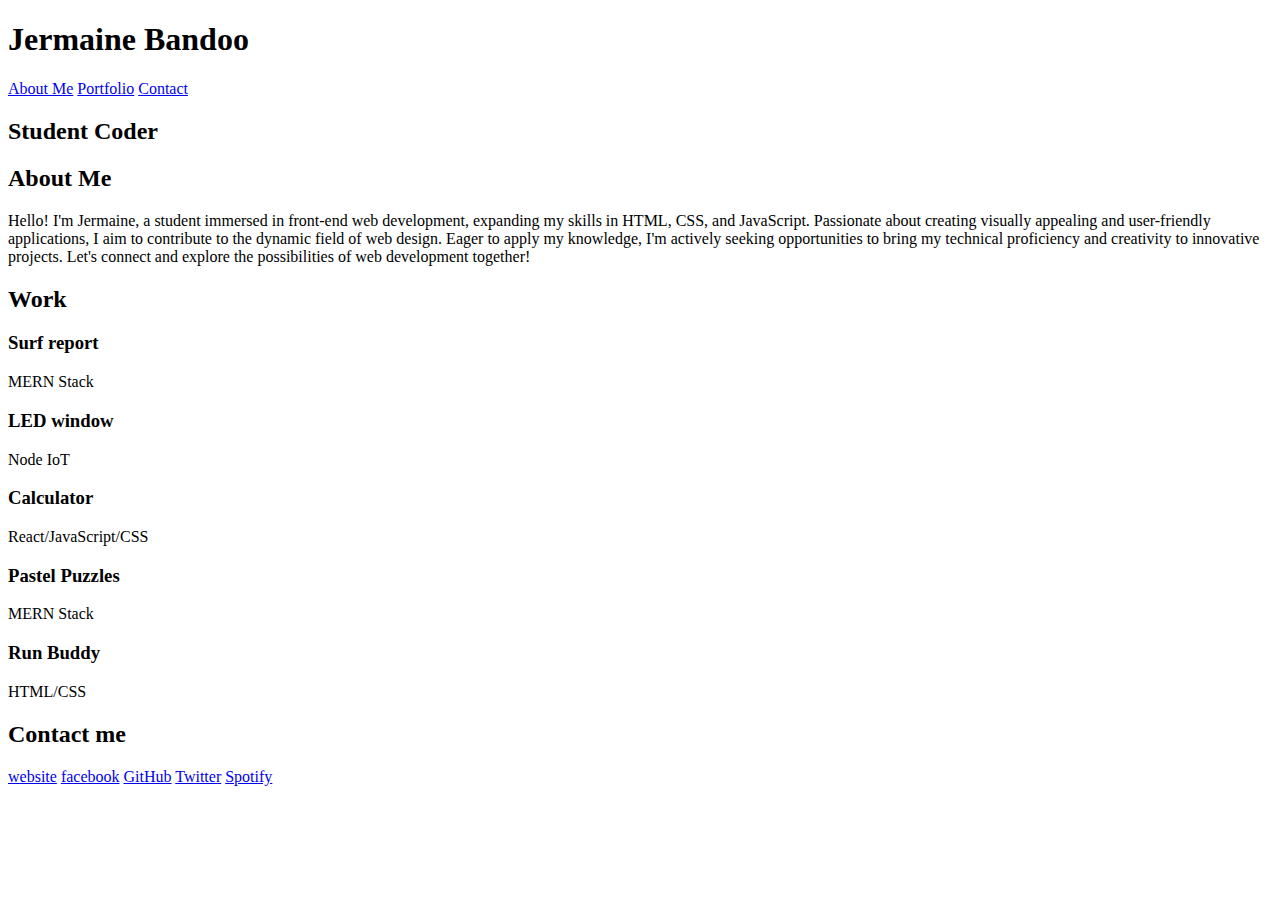
==== assets/index.html @ 6128a4bc "Loading my part completed project on github" ====
<!DOCTYPE html>
<html lang="en-gb">

<head>
  <meta charset="UTF-8">
  <meta name="viewport" content="width=device-width, initial-scale=1.0">
  <meta http-equiv="X-UA-Compatible" content="ie=edge">
  <title>Jermaine // Web Developer Portfolio</title>
  <link rel="stylesheet" href="../starter/css/style.css" />
</head>

<body>
<!-- main logo / nav -->
  <header>
    <h1>Jermaine Bandoo</h1>
    <nav>
      <a href="#about">About Me</a>
      <a href="#work">Portfolio</a>
      <a href="#contact">Contact</a>
    </nav>
    
  </header>
<!-- hero banner -->
  <section class="hero-banner">
    <div>
      <h2>Student Coder</h2>
    </div>
  </section>

  <main class="page-wrapper">
<!-- about me section -->
<section class="page-section" id="about">
  <h2 class="profile-heading">About Me</h2>
  <!-- profile photo -->
  <p>
    Hello! I'm Jermaine, a student immersed in front-end web development, expanding my skills in HTML, CSS, and JavaScript. Passionate about creating visually appealing and user-friendly applications, I aim to contribute to the dynamic field of web design. Eager to apply my knowledge, I'm actively seeking opportunities to bring my technical proficiency and creativity to innovative projects. Let's connect and explore the possibilities of web development together!
  </p>
</section>

<!--Work Section-->
<!-- Portfolio project grid-template -->
<section class="work-grid" id="work">
  <div class="grid-item Surf-report" style="grid-column: span 2;">
    <!-- Your project content -->
    <h2 class="profile-heading">Work</h2>
    <div class="grid-contents-span">
      <h3>Surf report</h3>
      <p>MERN Stack</p>
    </div>
  </div>

  <div class="grid-item led-window">
    <!-- Your project content -->
    <div class="grid-contents">
      <h3>LED window</h3>
      <p>Node IoT</p>
    </div>
  </div>

  <div class="grid-item calculator">
    <!-- Your project content -->
    <div class="grid-contents">
      <h3>Calculator</h3>
      <p>React/JavaScript/CSS</p>
    </div>
  </div>

  <div class="grid-item pastel-puzzles">
    <!-- Your project content -->
    <div class="grid-contents">
      <h3>Pastel Puzzles</h3>
      <p>MERN Stack</p>
    </div>
  </div>

  <div class="grid-item run-buddy">
    <!-- Your project content -->
    <div class="grid-contents">
      <h3>Run Buddy</h3>
      <p>HTML/CSS</p>
    </div>
  </div>
</div>
</section>

<!-- contact section-->
<section class="contact-me" id="contact">
  <h2 class="profile-heading">Contact me</h2>
  <p>
    <nav>
      <a href="#Website" title="Visit my personal website" rel="noopener noreferrer">website</a>
      <a href="#https://www.facebook.com/jay.bee.148" title="Connect with me on Facebook" rel="noopener noreferrer">facebook</a>
      <a href="#https://github.com/jjbstudent" title="Check out my GitHub repositories" rel="noopener noreferrer">GitHub</a>
      <a href="#https://twitter.com/jblearn2023" title="Follow me on Twitter" rel="noopener noreferrer">Twitter</a>
      <a href="#https://open.spotify.com/user/312y6dqqundvmxnklrx4s4doixye" title="Listen to my favorite music on Spotify" rel="noopener noreferrer">Spotify</a>
    </nav>
  </p>
</section>

  </main>
</body>
</html>
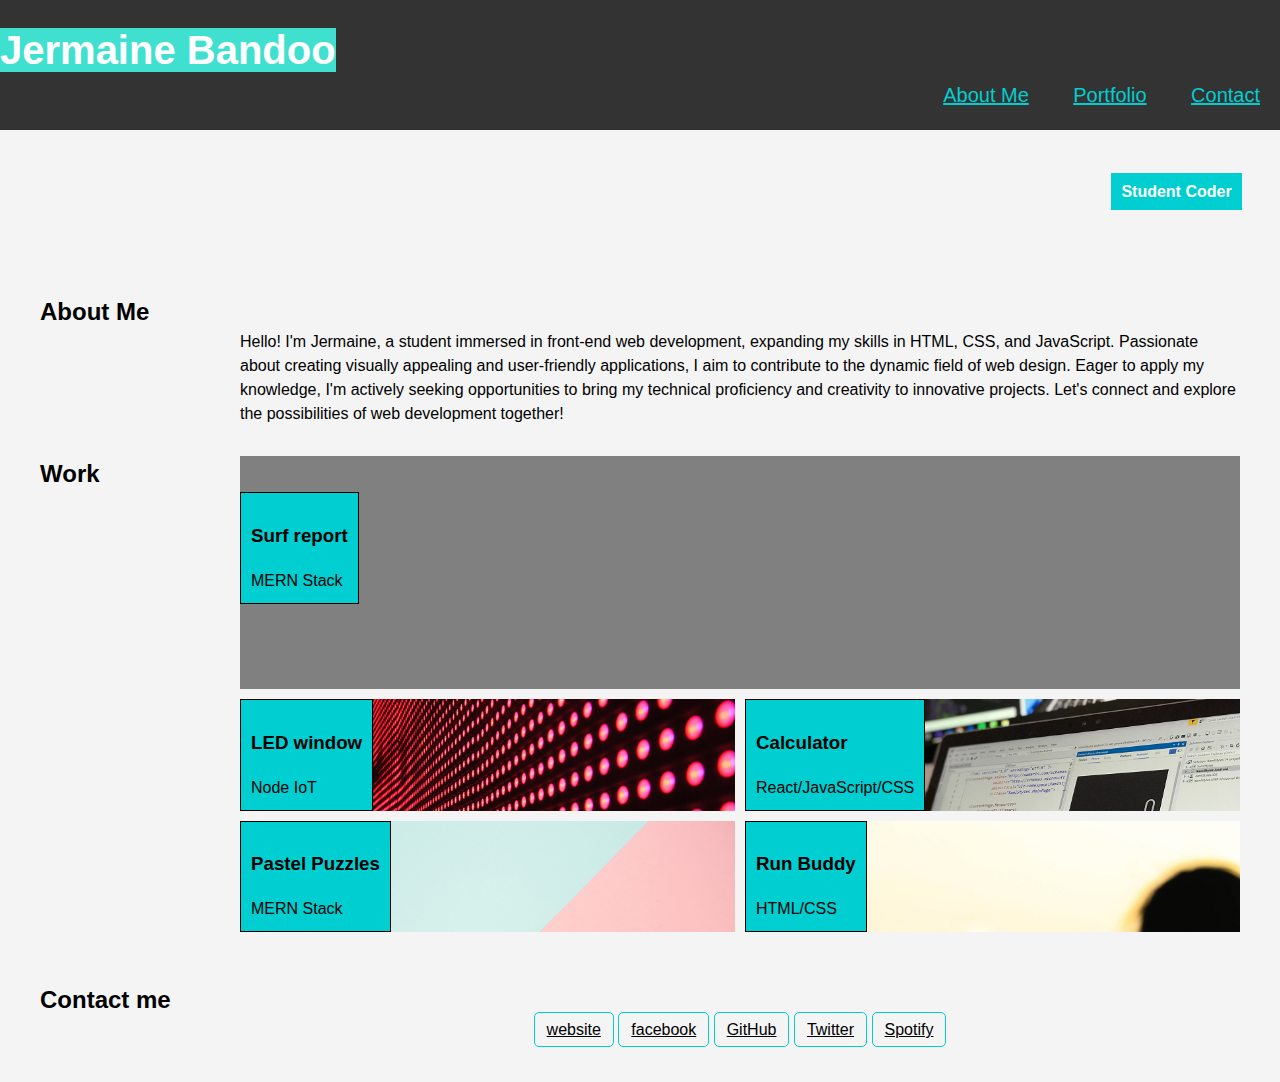
==== commit b0e8f350: "update/upload draft project" ====
--- a/assets/index.html
+++ b/assets/index.html
@@ -6,7 +6,7 @@
   <meta name="viewport" content="width=device-width, initial-scale=1.0">
   <meta http-equiv="X-UA-Compatible" content="ie=edge">
   <title>Jermaine // Web Developer Portfolio</title>
-  <link rel="stylesheet" href="../starter/css/style.css" />
+  <link rel="stylesheet" href="../assets/css/style.css" />
 </head>
 
 <body>
@@ -43,7 +43,7 @@
   <div class="grid-item Surf-report" style="grid-column: span 2;">
     <!-- Your project content -->
     <h2 class="profile-heading">Work</h2>
-    <div class="grid-contents-span">
+    <div class="grid-contents">
       <h3>Surf report</h3>
       <p>MERN Stack</p>
     </div>
--- a/assets/css/style.css
+++ b/assets/css/style.css
@@ -0,0 +1,185 @@
+:root {
+  --turquoise-color: #00CED1; /* Adjust the color code as needed */
+}
+
+/* Reset some default styles */
+body,
+h1,
+h2,
+p,
+nav,
+ul,
+li {
+  margin: 0;
+  padding: 0;
+}
+
+/* Global Styles */
+body {
+  background-color: #f4f4f4;
+  font-family: 'Arial', sans-serif;
+  line-height: 1.5;
+}
+
+.page-wrapper {
+  max-width: 95%;
+  margin: 0 0 0 200px;
+  padding: 40px;
+  position: relative;
+}
+
+/* Header Styles */
+header {
+  background-color: #333;
+  color: #fff;
+  padding: 20px 0;
+}
+
+h1 {
+  font-size: 2.5em;
+  text-align: left;
+  background-color: turquoise;
+  display: unset;
+  text-size-adjust: 0px;
+  
+}
+/*header navigating styling*/
+header nav {
+    margin-top: 0%;
+    text-align: right;
+}
+
+header nav a {
+  color: var(--turquoise-color);/* Replace with your desired text color value */
+  padding: 10px 15px; /* Add some padding for better spacing */
+  margin: 0 5px; /* Add margin to separate links */
+  border-radius: 5px; /* Add rounded corners to the links */
+  font-size: 20px;
+}
+
+header nav a:hover {
+  background-color: blue; /* Replace with your desired background color value on hover */
+  color: rgb(255, 47, 245); /* Replace with your desired text color value on hover */
+}
+
+/* Hero Banner Styles */
+.hero-banner {
+  background-image: url("../images/02-hero-bg.jpg");
+  background-size: cover; /* fits image to match grid area*/
+  color: #fff;
+  text-align: right;
+  padding: 50px 0;
+}
+
+.hero-banner h2 {
+  font-size: 1em;
+  display: unset;
+  margin:3%;
+  background-color: var(--turquoise-color);
+  padding: 10px;
+}
+
+/* Page Section Styles */
+.page-section {
+  margin-bottom: 30px; /* Add margin between page sections */
+}
+
+/*---------------------------------------------grid section-------------------------------------------------*/
+/* Add this CSS for the grid layout */
+.work-grid {
+  display: grid;
+  grid-template-columns: repeat(2, 1fr);
+  grid-template-rows: repeat(4, 1fr);
+  margin-bottom: 50px;
+  gap: 10px;
+}
+
+.grid-item {
+  position: relative;
+  padding: 0px;
+  background-color: var(--turquoise-color);
+}
+
+.grid-contents
+{
+  display: inline-block;
+  text-align: justify;
+  background-color:var(--turquoise-color);
+  border: 1px solid black;
+  padding: 10px; /* Add padding for better spacing */
+}
+.profile-heading {
+    display: block; /* Change to block to ensure one column */
+    position: relative;
+    left: -200px;
+    top: 0;
+    margin-right: 20px; /* Adjust the margin for spacing */
+  }
+  
+/* Style for merged rows */
+.Surf-report {
+  background-color: grey;
+  grid-row: span 2;
+}
+
+/* Additional styles for other projects if needed */
+.led-window {
+  background-image: url("../images/02-portfolio-1.jpg");
+  background-size: cover; /* fits image to match grid area*/
+  /* Styles for LED Window project */
+}
+
+.calculator {
+  background-image: url("../images/02-portfolio-2.jpg");
+  background-size: cover; /* fits image to match grid area*/
+  /* Styles for Calculator project */
+}
+
+.pastel-puzzles {
+  background-image: url("../images/02-portfolio-3.jpg");
+  background-size: cover; /* fits image to match grid area*/
+  /* Styles for Pastel Puzzles project */
+}
+
+.run-buddy {
+  background-image: url("../images/02-portfolio-4.jpg");
+  background-size: cover; /* fits image to match grid area*/
+  /* Styles for Run Buddy project */
+}
+/*Contact me section-------------------------!>*/
+.contact-me nav {
+  margin-top: 0%;
+  text-align: center /* Align the navigation to the right */
+}
+
+.contact-me a{
+  color:black; /* Link text color */
+  transition: color 0.3s ease; /* Smooth transition for color changes */
+  padding: 8px 12px;
+  border: 1px solid var(--turquoise-color);
+  border-radius: 5px;
+}
+
+.contact-me a:hover {
+  color: #480381; /* Hover color */
+  background-color: var(--turquoise-color) /* Hover background color */
+}
+
+
+/*---------------------------------------------grid section-------------------------------------------------*/
+/* Responsive Styles */
+@media (max-width: 600px) {
+  h1 {
+    font-size: 1.5em;
+  }
+
+  header nav {
+    flex-direction: column;
+    align-items: center;
+  }
+  .profile-headings {
+    position: static; /* Reset position for smaller screens */
+    margin-bottom: 10px; /* Add margin for spacing */
+  }
+}
+
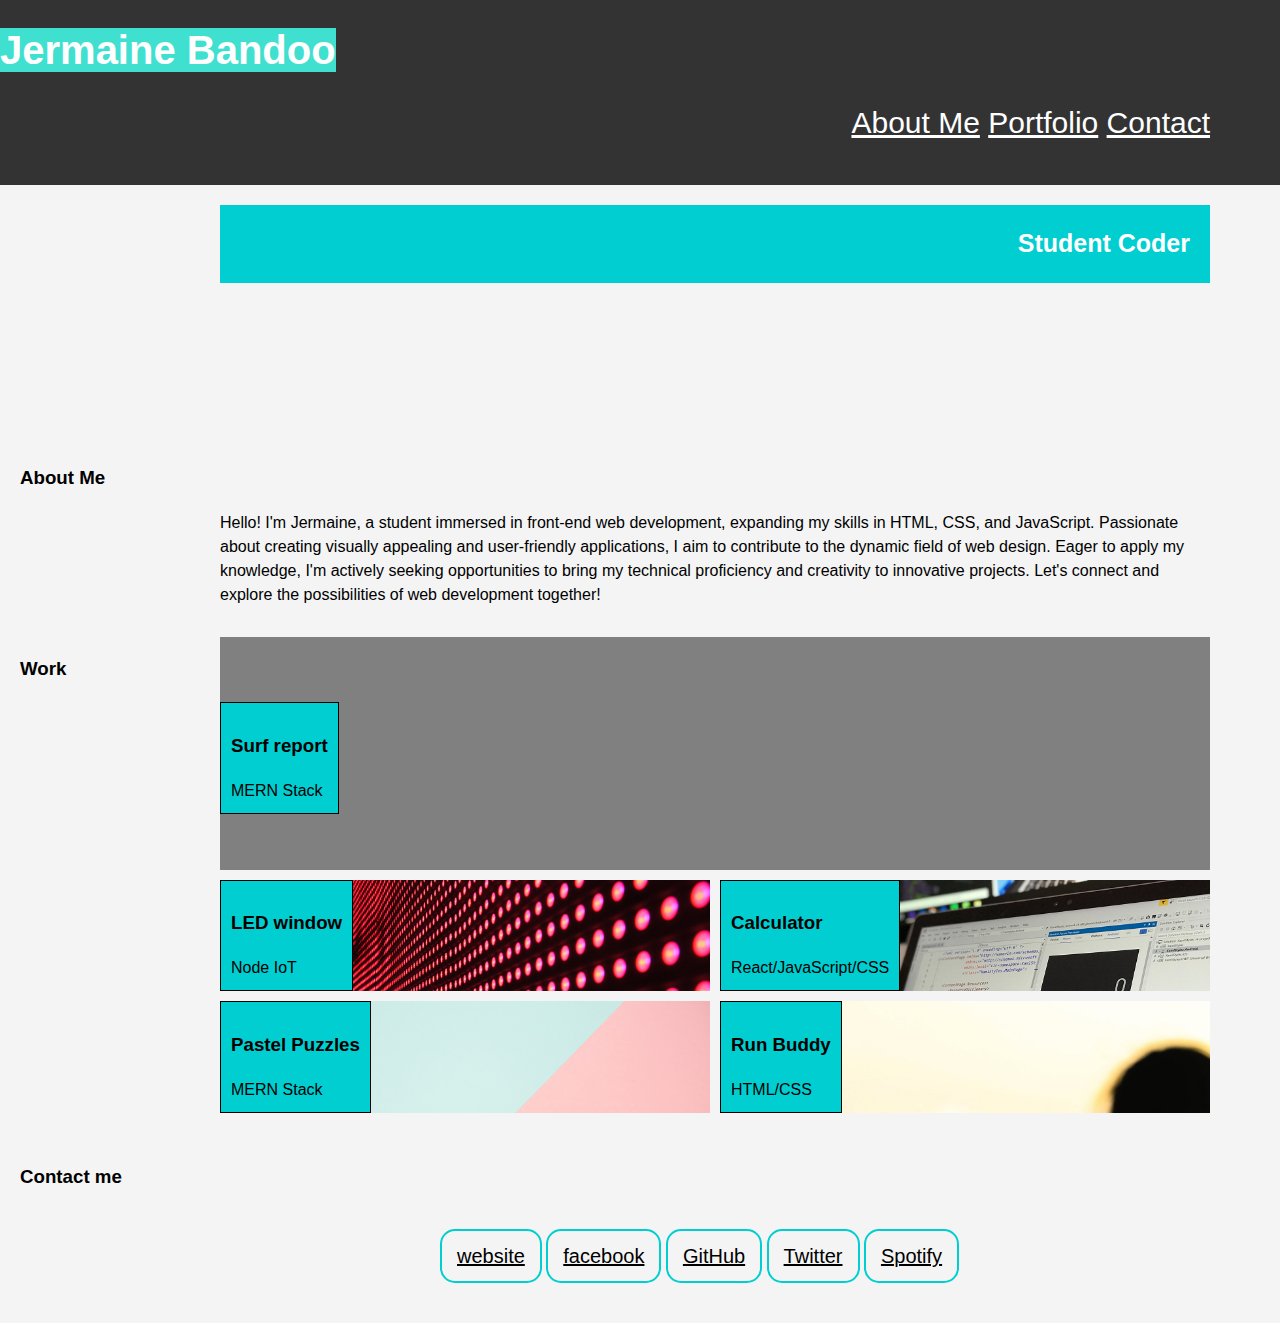
==== commit 9149b319: "CSS styling improvements" ====
--- a/assets/index.html
+++ b/assets/index.html
@@ -10,8 +10,8 @@
 </head>
 
 <body>
-<!-- main logo / nav -->
-  <header>
+<!-- main logo - name / nav links to page sections -->
+  <header id="header">
     <h1>Jermaine Bandoo</h1>
     <nav>
       <a href="#about">About Me</a>
@@ -30,7 +30,7 @@
   <main class="page-wrapper">
 <!-- about me section -->
 <section class="page-section" id="about">
-  <h2 class="profile-heading">About Me</h2>
+  <h3 class="profile-heading">About Me</h3>
   <!-- profile photo -->
   <p>
     Hello! I'm Jermaine, a student immersed in front-end web development, expanding my skills in HTML, CSS, and JavaScript. Passionate about creating visually appealing and user-friendly applications, I aim to contribute to the dynamic field of web design. Eager to apply my knowledge, I'm actively seeking opportunities to bring my technical proficiency and creativity to innovative projects. Let's connect and explore the possibilities of web development together!
@@ -42,7 +42,7 @@
 <section class="work-grid" id="work">
   <div class="grid-item Surf-report" style="grid-column: span 2;">
     <!-- Your project content -->
-    <h2 class="profile-heading">Work</h2>
+    <h3 class="profile-heading">Work</h3>
     <div class="grid-contents">
       <h3>Surf report</h3>
       <p>MERN Stack</p>
@@ -85,7 +85,7 @@
 
 <!-- contact section-->
 <section class="contact-me" id="contact">
-  <h2 class="profile-heading">Contact me</h2>
+  <h3 class="profile-heading">Contact me</h3>
   <p>
     <nav>
       <a href="#Website" title="Visit my personal website" rel="noopener noreferrer">website</a>
--- a/assets/css/style.css
+++ b/assets/css/style.css
@@ -21,10 +21,15 @@
   line-height: 1.5;
 }
 
-.page-wrapper {
+/* Structure alignment only*/
+.page-wrapper,
+.contact-me nav,
+.hero-banner h2,
+#header nav
+{
   max-width: 95%;
-  margin: 0 0 0 200px;
-  padding: 40px;
+  margin: 0px 50px 0px 200px;
+  padding: 20px;
   position: relative;
 }
 
@@ -35,50 +40,46 @@
   padding: 20px 0;
 }
 
-h1 {
+h1{
   font-size: 2.5em;
   text-align: left;
   background-color: turquoise;
   display: unset;
-  text-size-adjust: 0px;
-  
-}
-/*header navigating styling*/
-header nav {
-    margin-top: 0%;
-    text-align: right;
 }
 
-header nav a {
-  color: var(--turquoise-color);/* Replace with your desired text color value */
-  padding: 10px 15px; /* Add some padding for better spacing */
-  margin: 0 5px; /* Add margin to separate links */
-  border-radius: 5px; /* Add rounded corners to the links */
-  font-size: 20px;
+/*header navigating styling*/
+#header nav{
+  border-radius: 5px; /* Add rounded cor/ners to the links */
+  font-size: 30px;
+  text-align: right;
 }
 
-header nav a:hover {
-  background-color: blue; /* Replace with your desired background color value on hover */
-  color: rgb(255, 47, 245); /* Replace with your desired text color value on hover */
+#header nav a{
+  border-radius: 5px; /* Add rounded corners to the links */
+  font-size: 30px;
+  justify-content: space-between;
+  color: white;
+}
+
+#header nav a:hover {
+  background-color: var(--turquoise-color); /* background color value on hover */
+  color: rgb(255, 255, 255); /*  text color value on hover */
 }
 
 /* Hero Banner Styles */
 .hero-banner {
   background-image: url("../images/02-hero-bg.jpg");
   background-size: cover; /* fits image to match grid area*/
-  color: #fff;
-  text-align: right;
-  padding: 50px 0;
+  height: 200px;
+  padding: 20px;
 }
 
-.hero-banner h2 {
-  font-size: 1em;
-  display: unset;
-  margin:3%;
+.hero-banner h2{
   background-color: var(--turquoise-color);
-  padding: 10px;
+  color: white;
+  font-size: 25px;
+  text-align: right;
 }
-
 /* Page Section Styles */
 .page-section {
   margin-bottom: 30px; /* Add margin between page sections */
@@ -147,21 +148,19 @@
   /* Styles for Run Buddy project */
 }
 /*Contact me section-------------------------!>*/
-.contact-me nav {
-  margin-top: 0%;
-  text-align: center /* Align the navigation to the right */
-}
 
 .contact-me a{
+  display: inline-block;
   color:black; /* Link text color */
   transition: color 0.3s ease; /* Smooth transition for color changes */
-  padding: 8px 12px;
-  border: 1px solid var(--turquoise-color);
-  border-radius: 5px;
+  padding: 10px 15px;
+  border: 2px solid var(--turquoise-color);
+  border-radius: 15px;
+  font-size: 20px;
 }
 
 .contact-me a:hover {
-  color: #480381; /* Hover color */
+  color: #ffffff; /* Hover color */
   background-color: var(--turquoise-color) /* Hover background color */
 }
 
@@ -174,7 +173,8 @@
   }
 
   header nav {
-    flex-direction: column;
+    position: relative;
+    flex-direction: row;
     align-items: center;
   }
   .profile-headings {
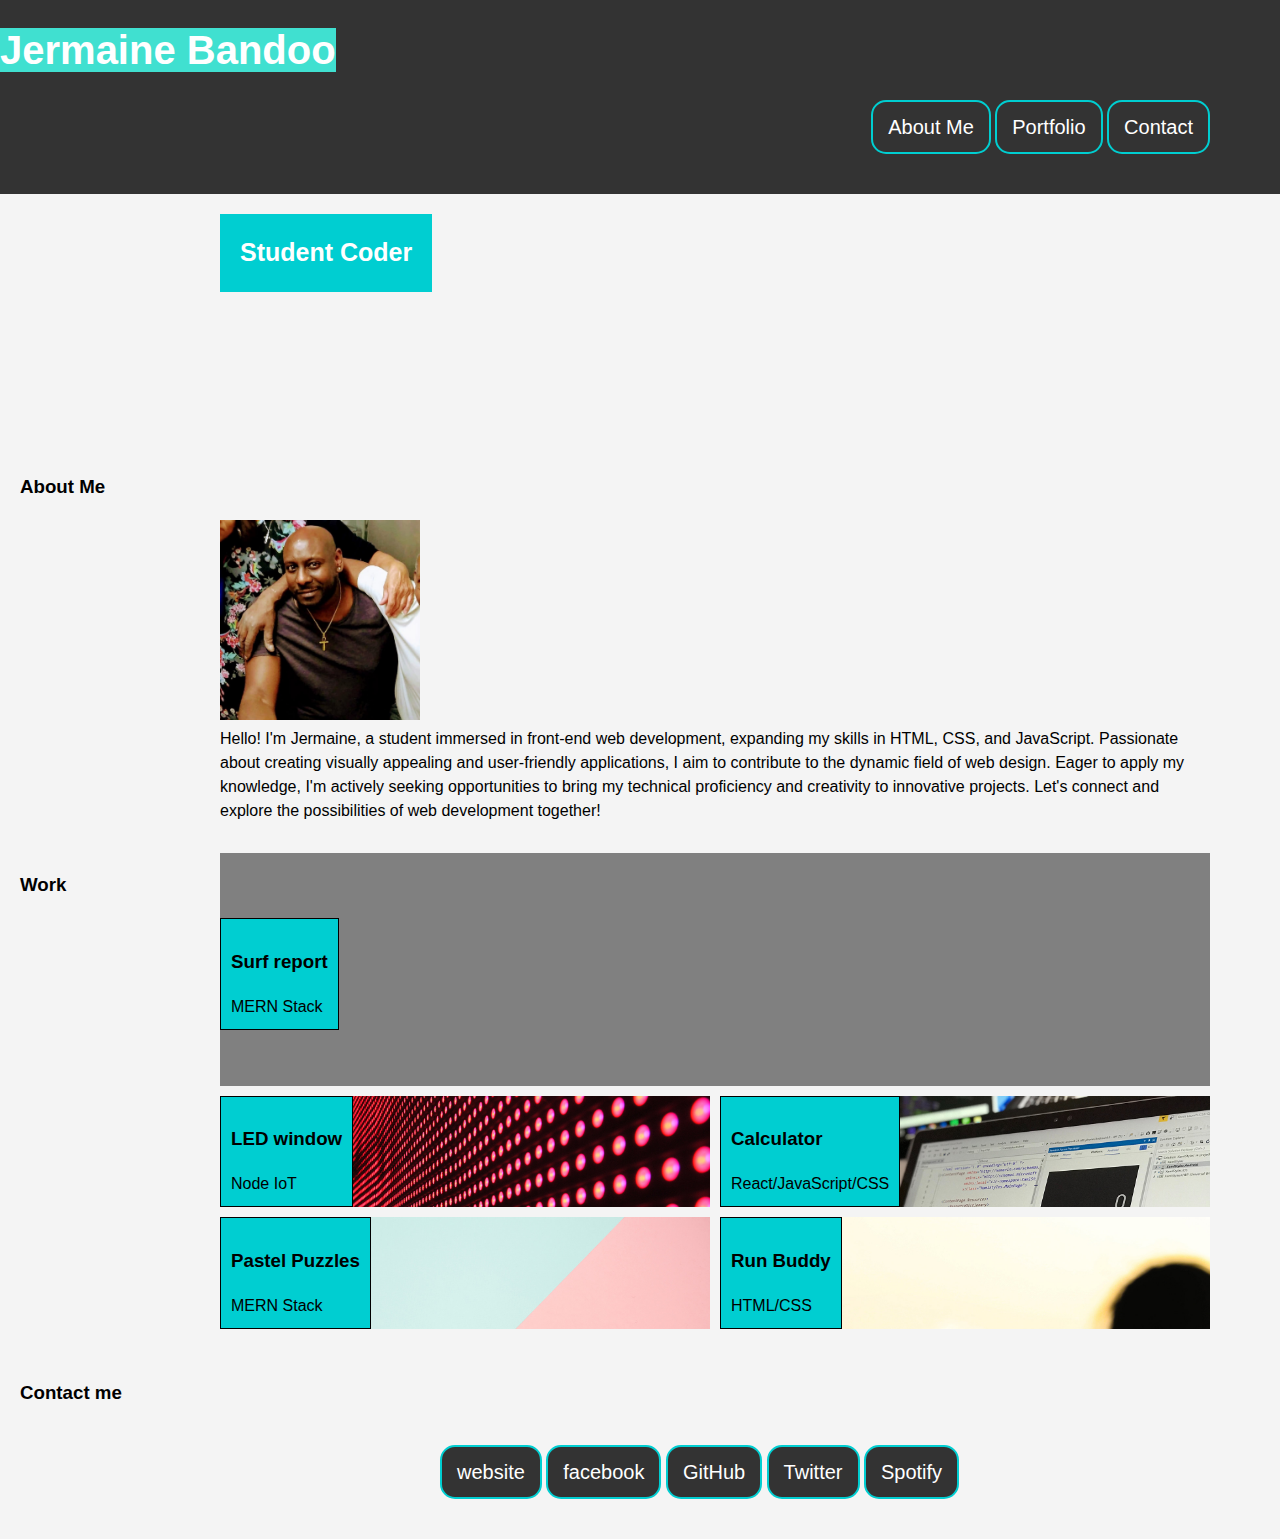
==== commit 571003d4: "Add profile image" ====
--- a/assets/index.html
+++ b/assets/index.html
@@ -30,8 +30,11 @@
   <main class="page-wrapper">
 <!-- about me section -->
 <section class="page-section" id="about">
+
   <h3 class="profile-heading">About Me</h3>
+  <img src="../ref images/387878848_10228642624063506_5184495391563335281_n.jpg" alt="Facebook profile pic" width="200" height="200">
   <!-- profile photo -->
+</p>
   <p>
     Hello! I'm Jermaine, a student immersed in front-end web development, expanding my skills in HTML, CSS, and JavaScript. Passionate about creating visually appealing and user-friendly applications, I aim to contribute to the dynamic field of web design. Eager to apply my knowledge, I'm actively seeking opportunities to bring my technical proficiency and creativity to innovative projects. Let's connect and explore the possibilities of web development together!
   </p>
--- a/assets/css/style.css
+++ b/assets/css/style.css
@@ -49,16 +49,24 @@
 
 /*header navigating styling*/
 #header nav{
-  border-radius: 5px; /* Add rounded cor/ners to the links */
-  font-size: 30px;
   text-align: right;
 }
 
-#header nav a{
+#header nav a,
+.contact-me a
+{
   border-radius: 5px; /* Add rounded corners to the links */
   font-size: 30px;
+  display: inline-block;
   justify-content: space-between;
   color: white;
+  background-color: #333;
+  transition: color 0.3s ease; /* Smooth transition for color changes */
+  padding: 10px 15px;
+  border: 2px solid var(--turquoise-color);
+  text-decoration: none; /*removes underline*/
+  border-radius: 15px; /*round borders*/
+  font-size: 20px;
 }
 
 #header nav a:hover {
@@ -75,6 +83,7 @@
 }
 
 .hero-banner h2{
+  display: inline-block;
   background-color: var(--turquoise-color);
   color: white;
   font-size: 25px;
@@ -109,8 +118,10 @@
   border: 1px solid black;
   padding: 10px; /* Add padding for better spacing */
 }
+
+/*positioning of the profile headings*/
 .profile-heading {
-    display: block; /* Change to block to ensure one column */
+    display: block; /* block to ensures it displays in one column */
     position: relative;
     left: -200px;
     top: 0;
@@ -149,16 +160,6 @@
 }
 /*Contact me section-------------------------!>*/
 
-.contact-me a{
-  display: inline-block;
-  color:black; /* Link text color */
-  transition: color 0.3s ease; /* Smooth transition for color changes */
-  padding: 10px 15px;
-  border: 2px solid var(--turquoise-color);
-  border-radius: 15px;
-  font-size: 20px;
-}
-
 .contact-me a:hover {
   color: #ffffff; /* Hover color */
   background-color: var(--turquoise-color) /* Hover background color */
@@ -175,7 +176,7 @@
   header nav {
     position: relative;
     flex-direction: row;
-    align-items: center;
+    align-items: right;
   }
   .profile-headings {
     position: static; /* Reset position for smaller screens */
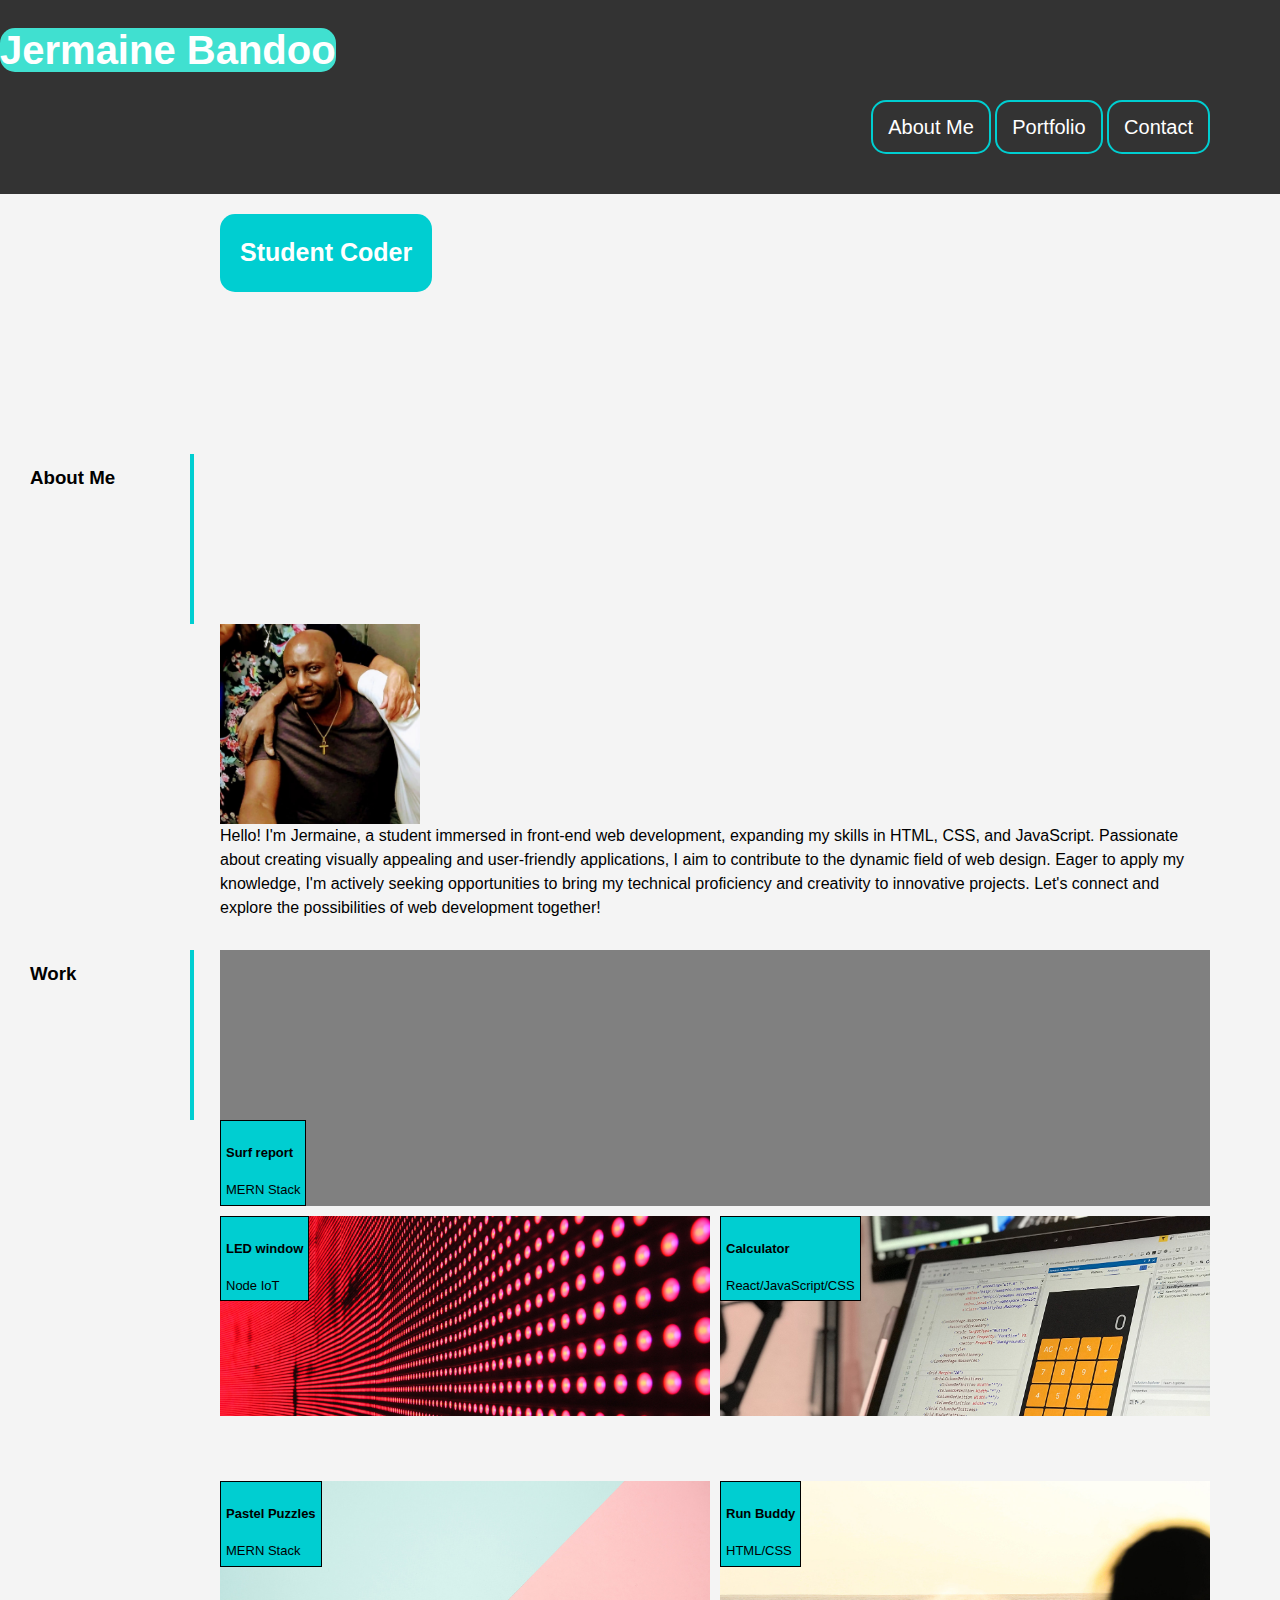
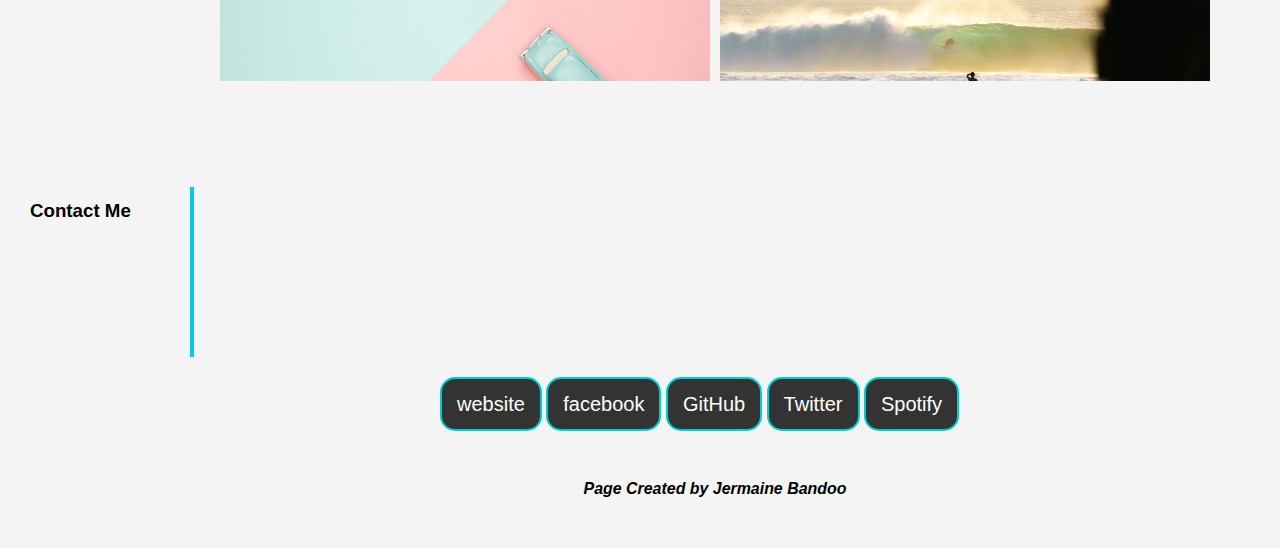
==== commit 93e0defe: "Finished version" ====
--- a/assets/index.html
+++ b/assets/index.html
@@ -43,11 +43,11 @@
 <!--Work Section-->
 <!-- Portfolio project grid-template -->
 <section class="work-grid" id="work">
-  <div class="grid-item Surf-report" style="grid-column: span 2;">
+  <div class="grid-item Surf-report">
     <!-- Your project content -->
     <h3 class="profile-heading">Work</h3>
     <div class="grid-contents">
-      <h3>Surf report</h3>
+      <h4>Surf report</h4>
       <p>MERN Stack</p>
     </div>
   </div>
@@ -55,7 +55,7 @@
   <div class="grid-item led-window">
     <!-- Your project content -->
     <div class="grid-contents">
-      <h3>LED window</h3>
+      <h4>LED window</h4>
       <p>Node IoT</p>
     </div>
   </div>
@@ -63,7 +63,7 @@
   <div class="grid-item calculator">
     <!-- Your project content -->
     <div class="grid-contents">
-      <h3>Calculator</h3>
+      <h4>Calculator</h4>
       <p>React/JavaScript/CSS</p>
     </div>
   </div>
@@ -71,7 +71,7 @@
   <div class="grid-item pastel-puzzles">
     <!-- Your project content -->
     <div class="grid-contents">
-      <h3>Pastel Puzzles</h3>
+      <h4>Pastel Puzzles</h4>
       <p>MERN Stack</p>
     </div>
   </div>
@@ -79,7 +79,7 @@
   <div class="grid-item run-buddy">
     <!-- Your project content -->
     <div class="grid-contents">
-      <h3>Run Buddy</h3>
+      <h4>Run Buddy</h4>
       <p>HTML/CSS</p>
     </div>
   </div>
@@ -88,7 +88,7 @@
 
 <!-- contact section-->
 <section class="contact-me" id="contact">
-  <h3 class="profile-heading">Contact me</h3>
+  <h3 class="profile-heading">Contact Me</h3>
   <p>
     <nav>
       <a href="#Website" title="Visit my personal website" rel="noopener noreferrer">website</a>
@@ -100,6 +100,11 @@
   </p>
 </section>
 
+<footer>
+  <h5>Page Created by Jermaine Bandoo</h5>
+  <p></p>
+</footer>
+
   </main>
 </body>
 </html>
--- a/assets/css/style.css
+++ b/assets/css/style.css
@@ -1,15 +1,10 @@
 :root {
   --turquoise-color: #00CED1; /* Adjust the color code as needed */
+  --border-radius: 15px;
 }
 
 /* Reset some default styles */
-body,
-h1,
-h2,
-p,
-nav,
-ul,
-li {
+body, h1, h2, p, nav, ul, li {
   margin: 0;
   padding: 0;
 }
@@ -40,11 +35,19 @@
   padding: 20px 0;
 }
 
-h1{
+/* Style for - Jermaine Bandoo in the header */
+h1{ 
   font-size: 2.5em;
   text-align: left;
   background-color: turquoise;
   display: unset;
+  border-radius: var(--border-radius);
+}
+
+/* student coder title*/
+h2{
+  font-size: 25px;
+  border-radius: var(--border-radius);
 }
 
 /*header navigating styling*/
@@ -52,10 +55,14 @@
   text-align: right;
 }
 
+img {
+  display: block;
+  overflow: clip;
+}
+
 #header nav a,
-.contact-me a
+.contact-me nav a
 {
-  border-radius: 5px; /* Add rounded corners to the links */
   font-size: 30px;
   display: inline-block;
   justify-content: space-between;
@@ -64,8 +71,8 @@
   transition: color 0.3s ease; /* Smooth transition for color changes */
   padding: 10px 15px;
   border: 2px solid var(--turquoise-color);
+  border-radius: var(--border-radius);
   text-decoration: none; /*removes underline*/
-  border-radius: 15px; /*round borders*/
   font-size: 20px;
 }
 
@@ -99,7 +106,7 @@
 .work-grid {
   display: grid;
   grid-template-columns: repeat(2, 1fr);
-  grid-template-rows: repeat(4, 1fr);
+  grid-template-rows: repeat(3, 1fr);
   margin-bottom: 50px;
   gap: 10px;
 }
@@ -114,48 +121,54 @@
 {
   display: inline-block;
   text-align: justify;
+  font-size: 13px;
   background-color:var(--turquoise-color);
   border: 1px solid black;
-  padding: 10px; /* Add padding for better spacing */
+  padding: 5px; /* Add padding for better spacing */
+
 }
 
 /*positioning of the profile headings*/
 .profile-heading {
-    display: block; /* block to ensures it displays in one column */
-    position: relative;
-    left: -200px;
-    top: 0;
-    margin-right: 20px; /* Adjust the margin for spacing */
-  }
+  display: table-cell;
+  position: relative;
+  bottom: 200;
+  left: -200px;
+  border-right: 4px solid var(--turquoise-color); /* Add border around the profile heading */
+  padding: 10px; /* Add padding for spacing */
+  width: 150px;
+  height: 150px;
+}
   
 /* Style for merged rows */
 .Surf-report {
+  grid-column: span 2;
   background-color: grey;
-  grid-row: span 2;
+}
+
+.led-window, .calculator, .pastel-puzzles, .run-buddy{
+  height: 200px;
+  background-size: cover;
 }
 
 /* Additional styles for other projects if needed */
 .led-window {
   background-image: url("../images/02-portfolio-1.jpg");
-  background-size: cover; /* fits image to match grid area*/
   /* Styles for LED Window project */
 }
 
 .calculator {
   background-image: url("../images/02-portfolio-2.jpg");
-  background-size: cover; /* fits image to match grid area*/
   /* Styles for Calculator project */
 }
 
 .pastel-puzzles {
   background-image: url("../images/02-portfolio-3.jpg");
-  background-size: cover; /* fits image to match grid area*/
   /* Styles for Pastel Puzzles project */
 }
 
 .run-buddy {
   background-image: url("../images/02-portfolio-4.jpg");
-  background-size: cover; /* fits image to match grid area*/
   /* Styles for Run Buddy project */
 }
 /*Contact me section-------------------------!>*/
@@ -164,7 +177,11 @@
   color: #ffffff; /* Hover color */
   background-color: var(--turquoise-color) /* Hover background color */
 }
-
+footer{
+  text-align: center;
+  font-style: italic;
+  font-size: larger;
+}
 
 /*---------------------------------------------grid section-------------------------------------------------*/
 /* Responsive Styles */
@@ -173,14 +190,15 @@
     font-size: 1.5em;
   }
 
-  header nav {
+  header nav, 
+  .contact-me 
+  {
     position: relative;
     flex-direction: row;
     align-items: right;
   }
-  .profile-headings {
+  .profile-heading {
     position: static; /* Reset position for smaller screens */
     margin-bottom: 10px; /* Add margin for spacing */
   }
-}
-
+
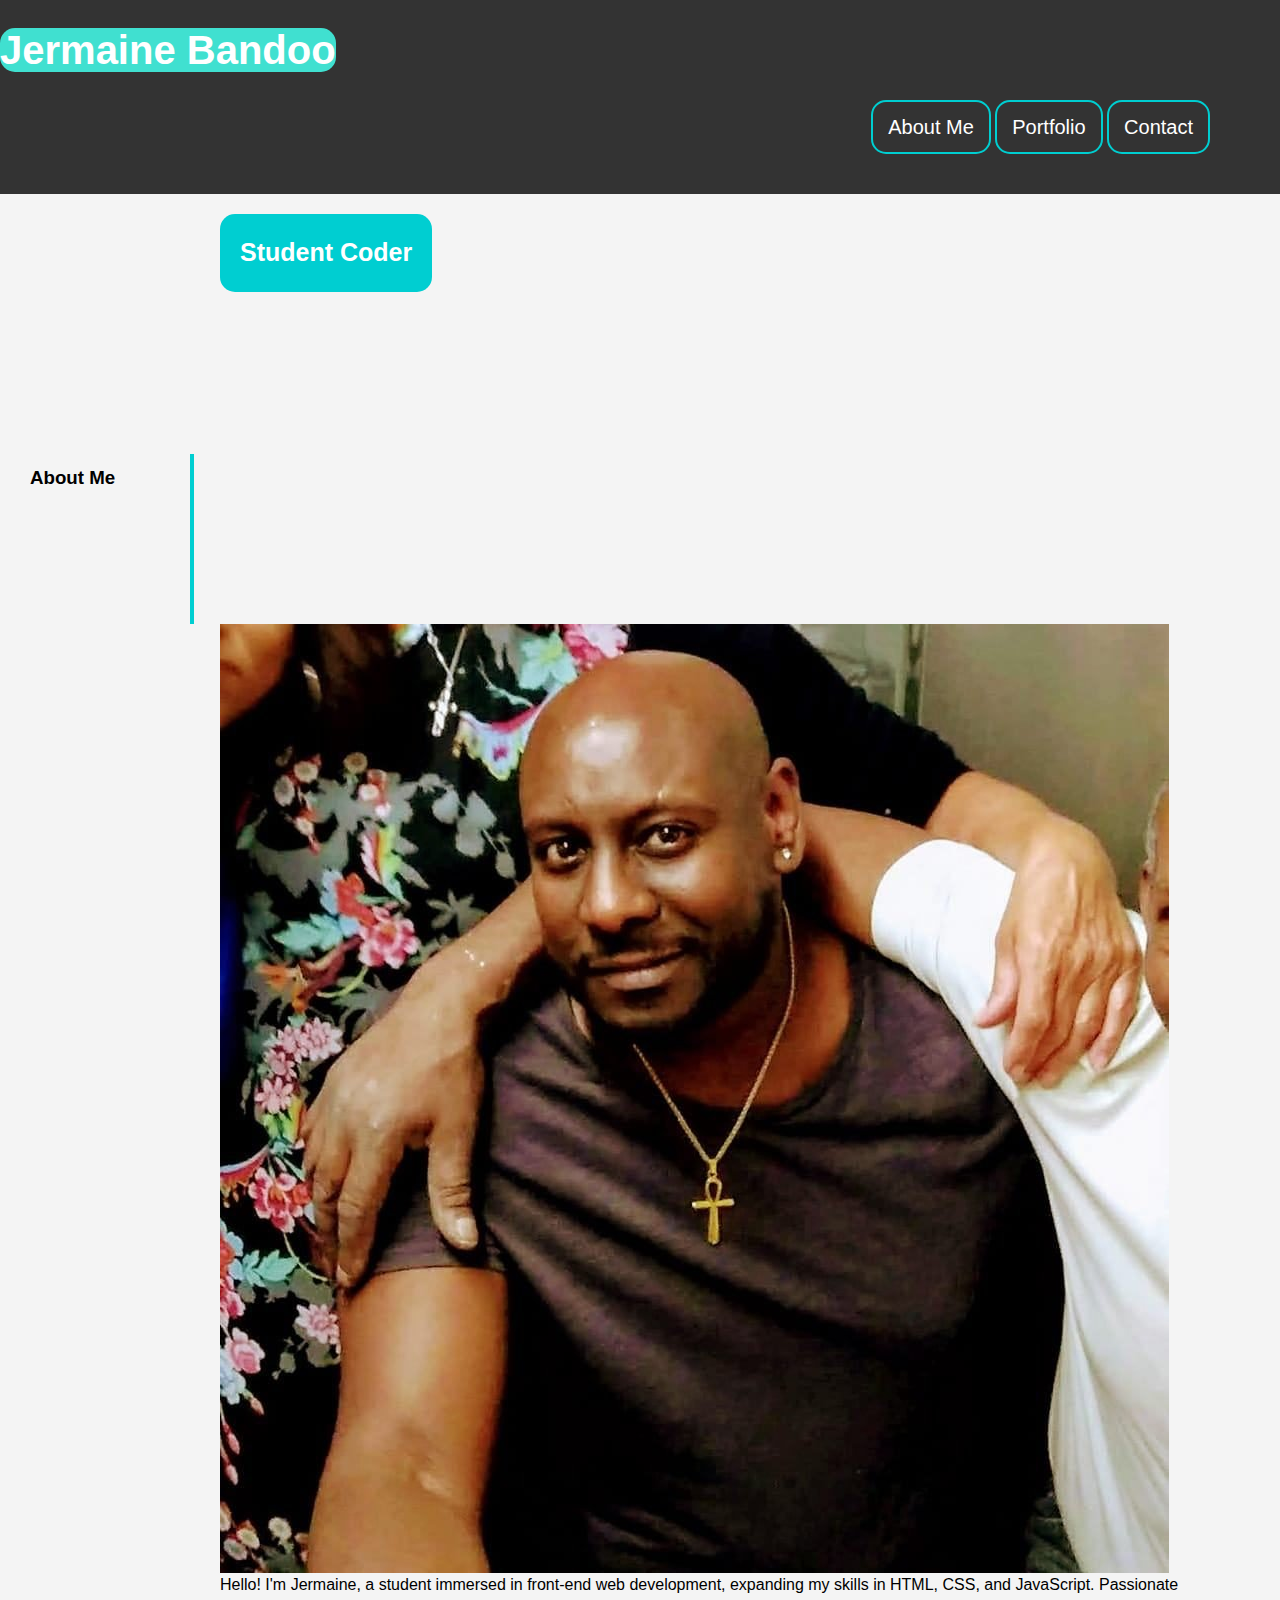
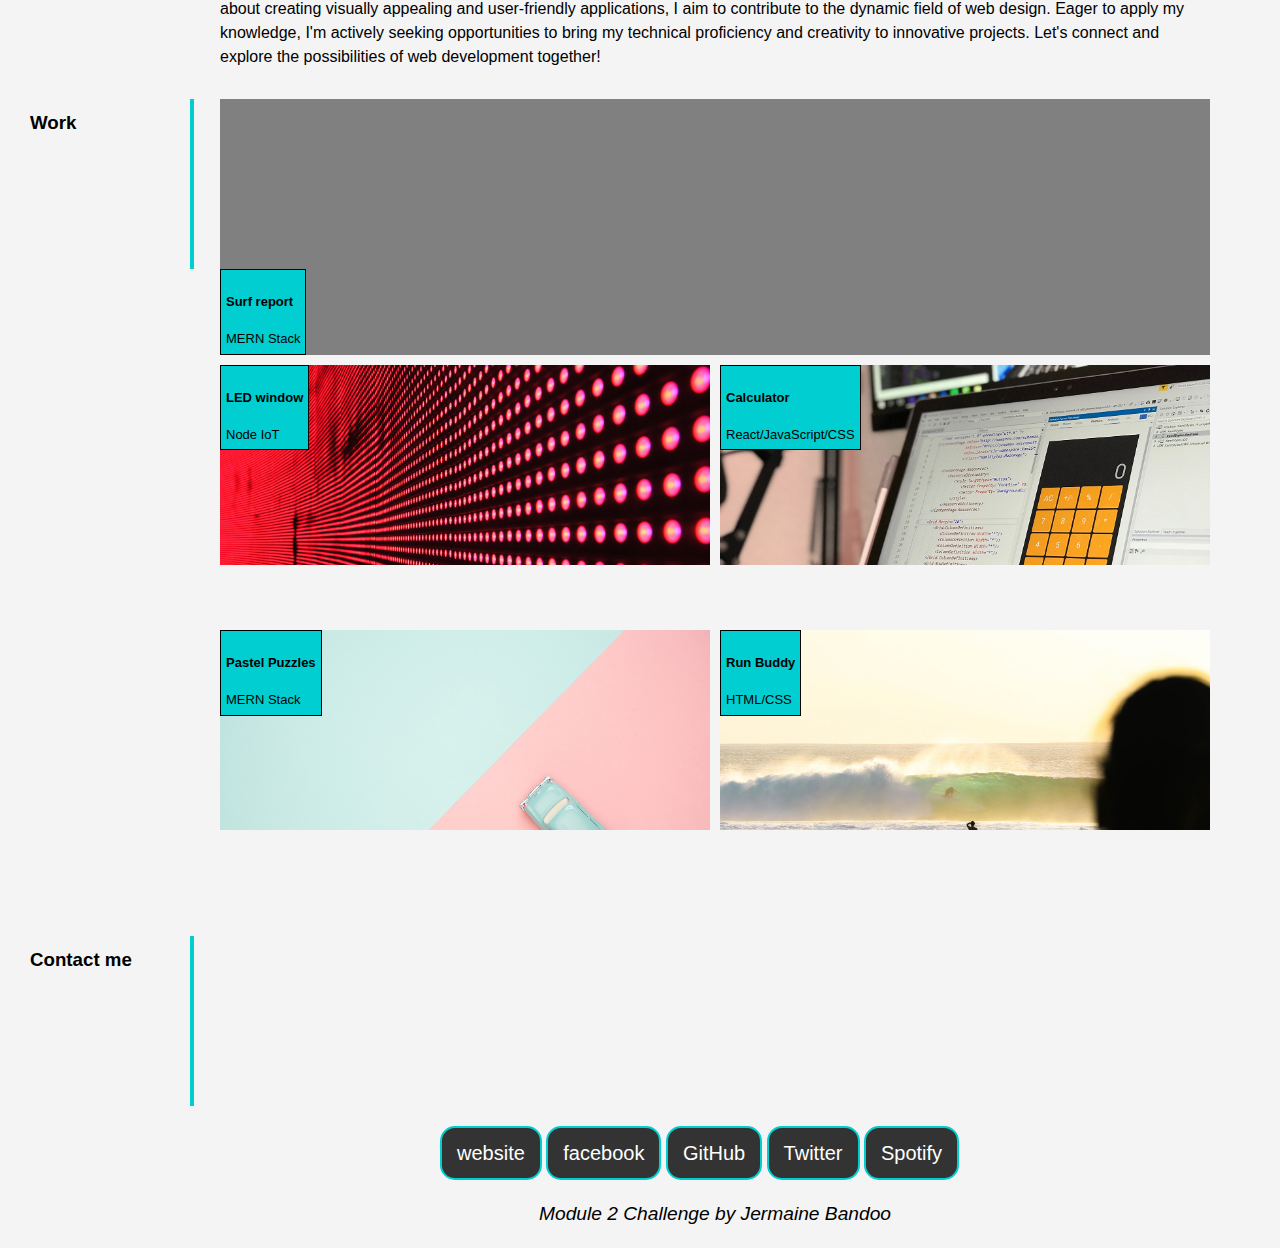
==== commit 6790dd41: "Update index.html" ====
--- a/assets/index.html
+++ b/assets/index.html
@@ -13,6 +13,7 @@
 <!-- main logo - name / nav links to page sections -->
   <header id="header">
     <h1>Jermaine Bandoo</h1>
+    
     <nav>
       <a href="#about">About Me</a>
       <a href="#work">Portfolio</a>
@@ -22,19 +23,18 @@
   </header>
 <!-- hero banner -->
   <section class="hero-banner">
-    <div>
+    <nav>
       <h2>Student Coder</h2>
-    </div>
+    </nav>
   </section>
 
   <main class="page-wrapper">
+    <h3 class="profile-heading" id="about-me">About Me</h3>
+    <img src="../ref images/387878848_10228642624063506_5184495391563335281_n.jpg" alt="Profile Photo">
 <!-- about me section -->
 <section class="page-section" id="about">
-
-  <h3 class="profile-heading">About Me</h3>
-  <img src="../ref images/387878848_10228642624063506_5184495391563335281_n.jpg" alt="Facebook profile pic" width="200" height="200">
+  
   <!-- profile photo -->
-</p>
   <p>
     Hello! I'm Jermaine, a student immersed in front-end web development, expanding my skills in HTML, CSS, and JavaScript. Passionate about creating visually appealing and user-friendly applications, I aim to contribute to the dynamic field of web design. Eager to apply my knowledge, I'm actively seeking opportunities to bring my technical proficiency and creativity to innovative projects. Let's connect and explore the possibilities of web development together!
   </p>
@@ -42,53 +42,53 @@
 
 <!--Work Section-->
 <!-- Portfolio project grid-template -->
-<section class="work-grid" id="work">
-  <div class="grid-item Surf-report">
+<article class="work-grid" id="work">
+  <nav class="grid-item Surf-report" style="grid-column: span 2;">
     <!-- Your project content -->
     <h3 class="profile-heading">Work</h3>
-    <div class="grid-contents">
+    <nav class="grid-contents">
       <h4>Surf report</h4>
       <p>MERN Stack</p>
-    </div>
-  </div>
+    </nav>
+  </nav>
 
-  <div class="grid-item led-window">
+  <nav class="grid-item led-window">
     <!-- Your project content -->
-    <div class="grid-contents">
+    <nav class="grid-contents">
       <h4>LED window</h4>
       <p>Node IoT</p>
-    </div>
-  </div>
+    </nav>
+  </nav>
 
-  <div class="grid-item calculator">
+  <nav class="grid-item calculator">
     <!-- Your project content -->
-    <div class="grid-contents">
+    <nav class="grid-contents">
       <h4>Calculator</h4>
       <p>React/JavaScript/CSS</p>
-    </div>
-  </div>
+    </nav>
+  </nav>
 
-  <div class="grid-item pastel-puzzles">
+  <nav class="grid-item pastel-puzzles">
     <!-- Your project content -->
-    <div class="grid-contents">
-      <h4>Pastel Puzzles</h4>
+    <nav class="grid-contents">
+      <h4>Pastel Puzzles</h3>
       <p>MERN Stack</p>
-    </div>
-  </div>
+      </nav>
+    </nav>
 
-  <div class="grid-item run-buddy">
+  <nav class="grid-item run-buddy">
     <!-- Your project content -->
-    <div class="grid-contents">
+    <nav class="grid-contents">
       <h4>Run Buddy</h4>
       <p>HTML/CSS</p>
-    </div>
-  </div>
-</div>
-</section>
+    </nav>
+  </nav>
+</nav>
+</article>
 
 <!-- contact section-->
 <section class="contact-me" id="contact">
-  <h3 class="profile-heading">Contact Me</h3>
+  <h3 class="profile-heading">Contact me</h3>
   <p>
     <nav>
       <a href="#Website" title="Visit my personal website" rel="noopener noreferrer">website</a>
@@ -101,10 +101,8 @@
 </section>
 
 <footer>
-  <h5>Page Created by Jermaine Bandoo</h5>
-  <p></p>
+  <p><i>Module 2 Challenge by Jermaine Bandoo</i></p>
 </footer>
-
   </main>
 </body>
 </html>
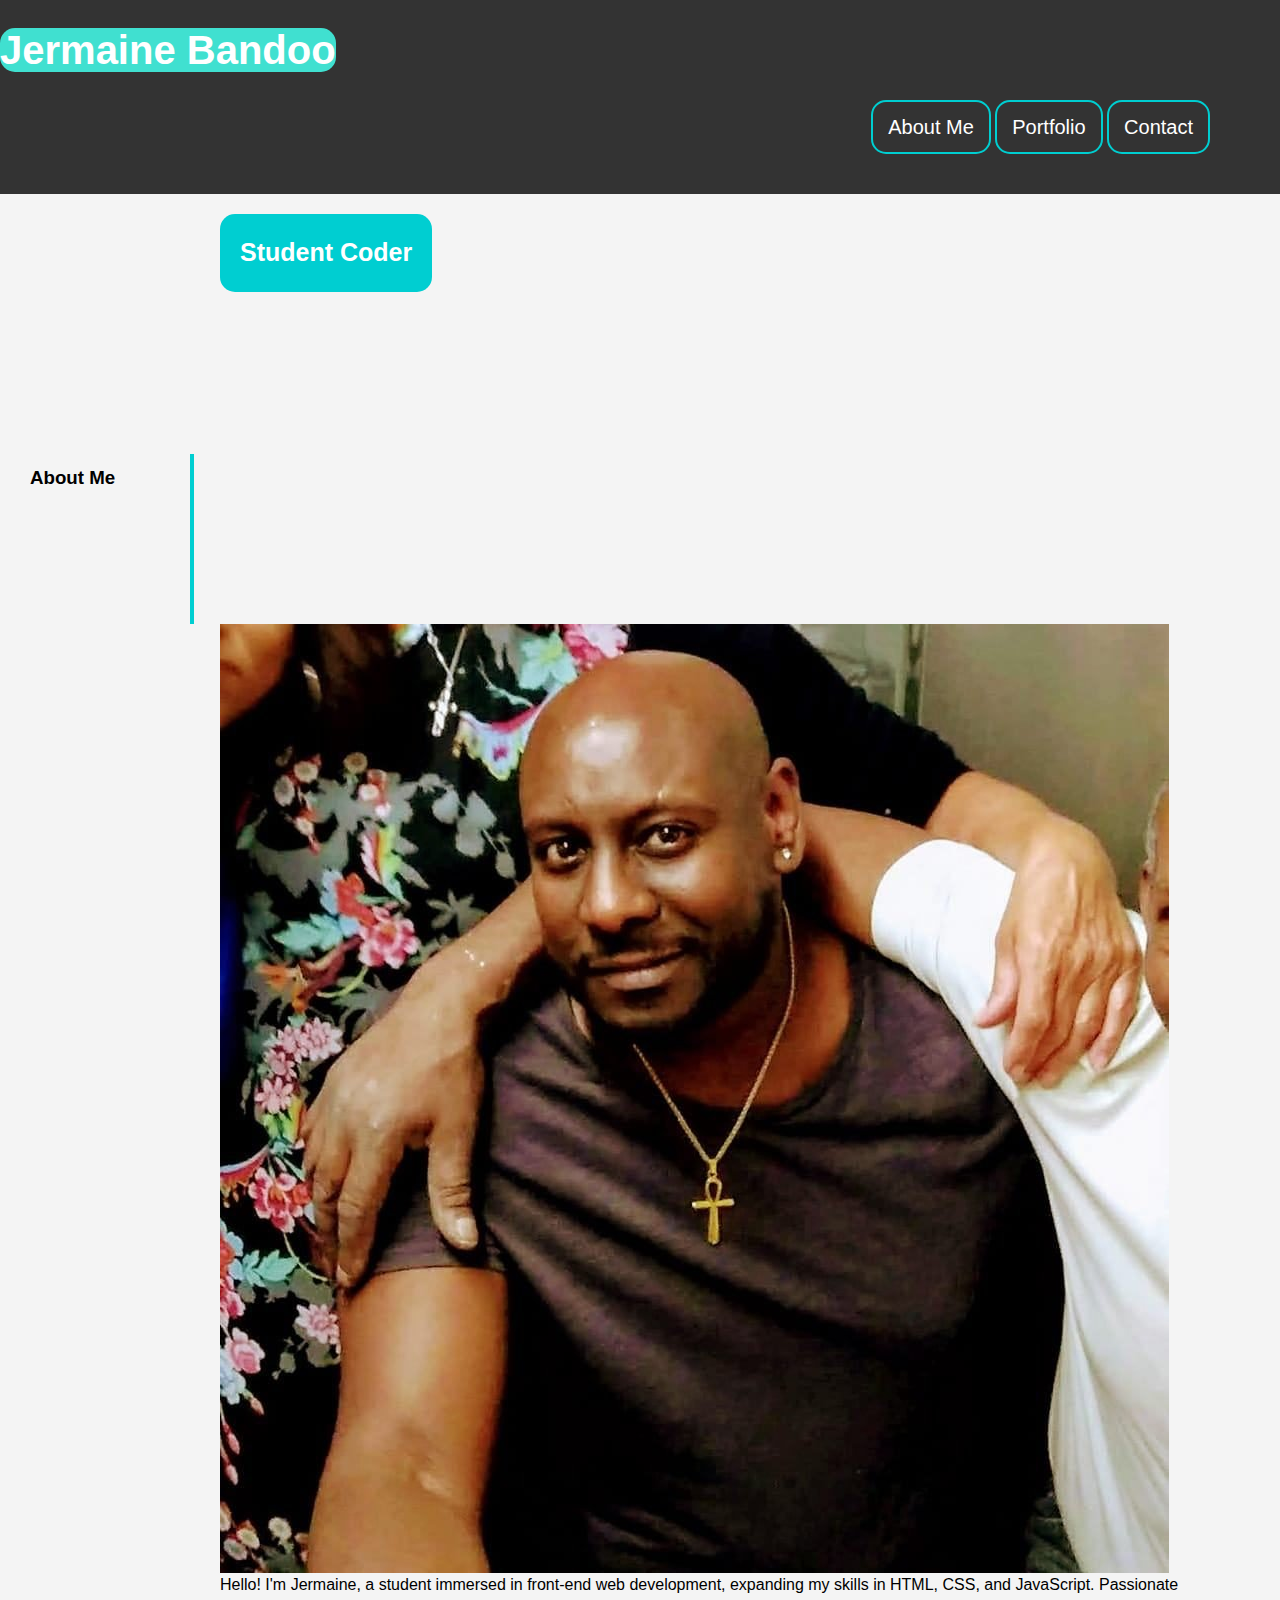
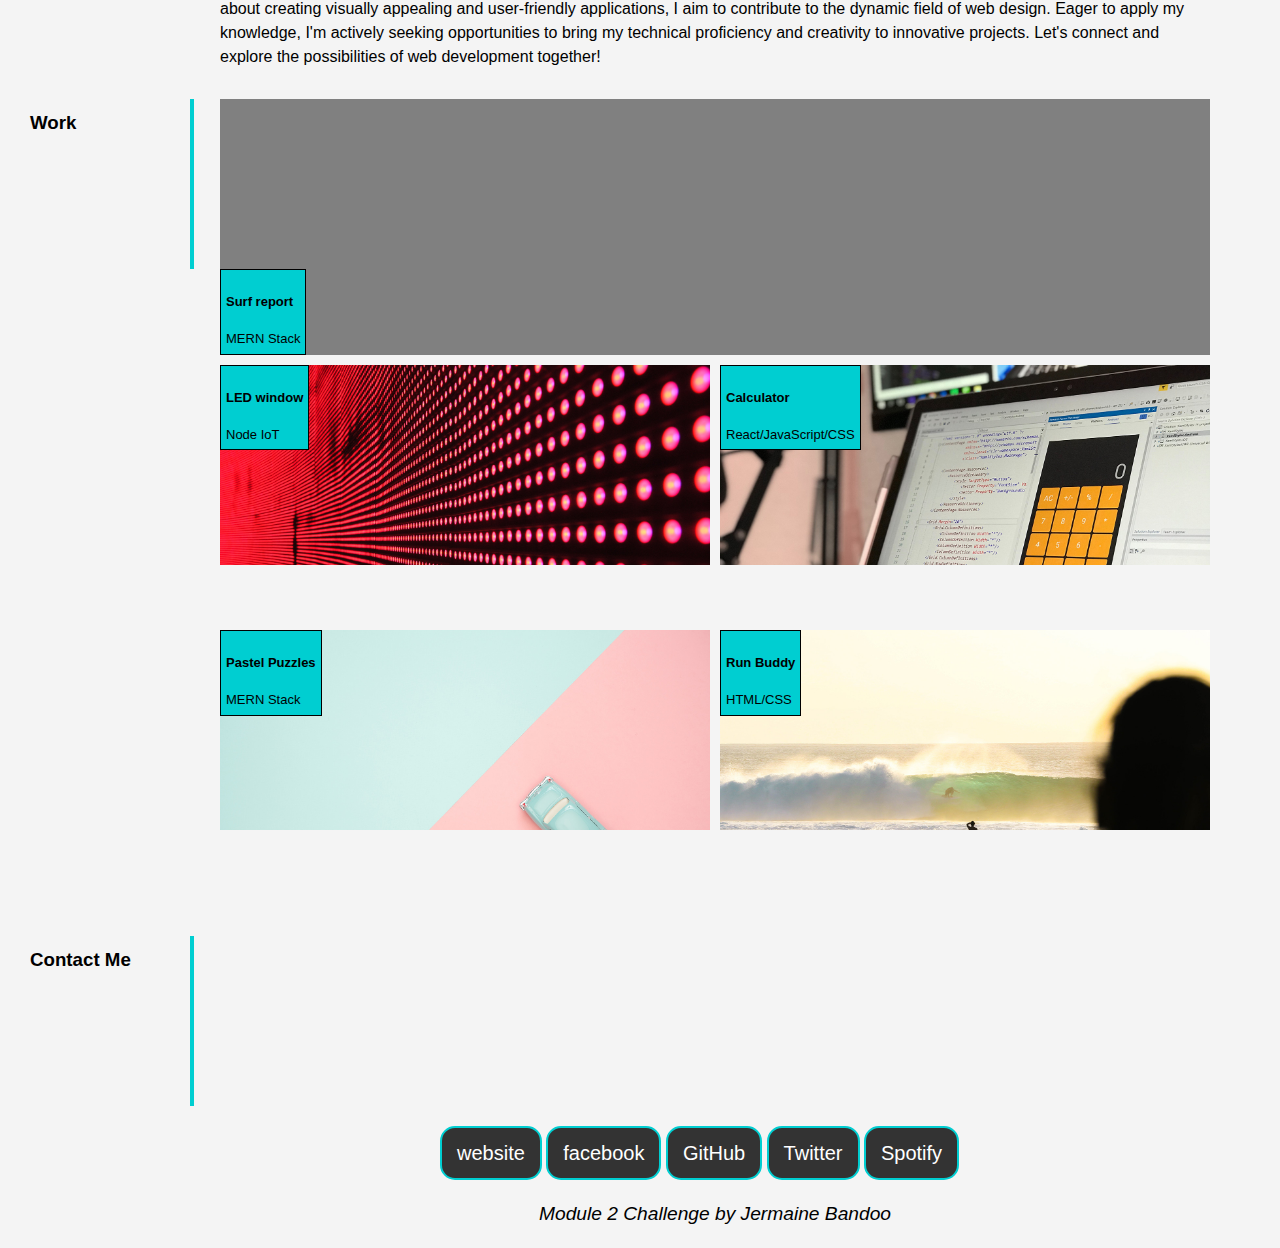
==== commit d5450d28: "Merge branch 'main' into Add/image" ====
--- a/assets/index.html
+++ b/assets/index.html
@@ -42,6 +42,7 @@
 
 <!--Work Section-->
 <!-- Portfolio project grid-template -->
+
 <article class="work-grid" id="work">
   <nav class="grid-item Surf-report" style="grid-column: span 2;">
     <!-- Your project content -->
@@ -70,6 +71,7 @@
 
   <nav class="grid-item pastel-puzzles">
     <!-- Your project content -->
+
     <nav class="grid-contents">
       <h4>Pastel Puzzles</h3>
       <p>MERN Stack</p>
@@ -88,7 +90,7 @@
 
 <!-- contact section-->
 <section class="contact-me" id="contact">
-  <h3 class="profile-heading">Contact me</h3>
+  <h3 class="profile-heading">Contact Me</h3>
   <p>
     <nav>
       <a href="#Website" title="Visit my personal website" rel="noopener noreferrer">website</a>
@@ -101,8 +103,10 @@
 </section>
 
 <footer>
+
   <p><i>Module 2 Challenge by Jermaine Bandoo</i></p>
-</footer>
+ 
+   </footer>
   </main>
 </body>
 </html>
